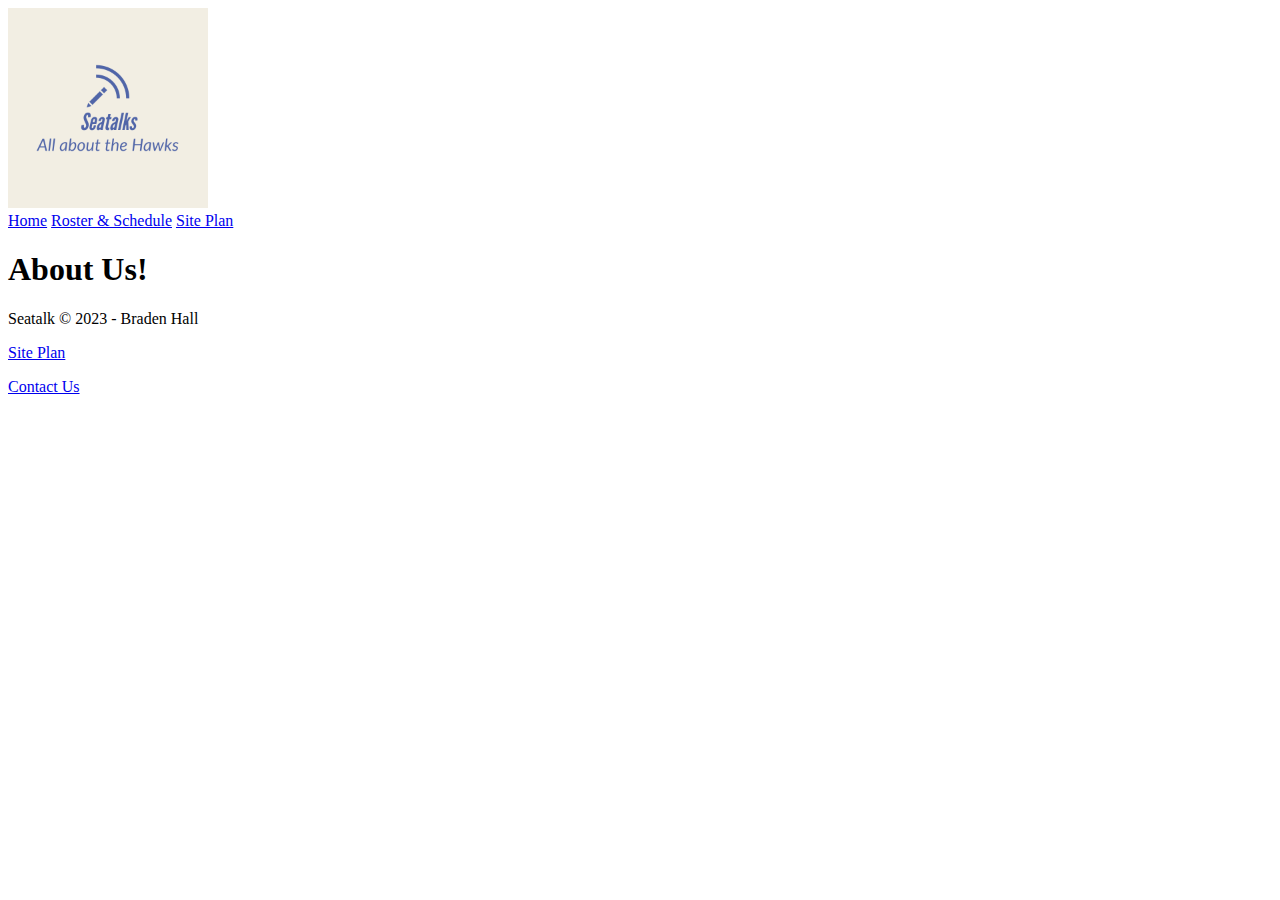
==== seatalk/about-us.html @ 3eeea03c "added 2 subpages" ====
<!DOCTYPE html>
<html lang="en">
<head>
    <meta charset="UTF-8">
    <meta name="viewport" content="width=device-width, initial-scale=1.0">
    <title>Seatalks</title>
</head>
<body>
    <header>
        <a href="index.html" id="logo_link">
            <img class="logo" src="images/Seatalks-logos/Seatalks-logos.jpeg" alt="Seatalks Logo" width="200">
        </a>
        <nav>
            <a href="index.html">Home</a>
            <a href="roster-schedule.html">Roster & Schedule</a>
            <a href="about-us.html">Site Plan</a>
        </nav>
    </header>
    <div calss="title-heading">
        <h1>About Us!</h1>
        <h3>
        </h3>
    </div>


    
    <footer>
        <p>Seatalk &copy; 2023 - Braden Hall</p>
        <p><a href="site-plan.html">Site Plan</a></p>
        <p><a href="contactus.html">Contact Us</a></p>
    </footer>
</body>

</html>
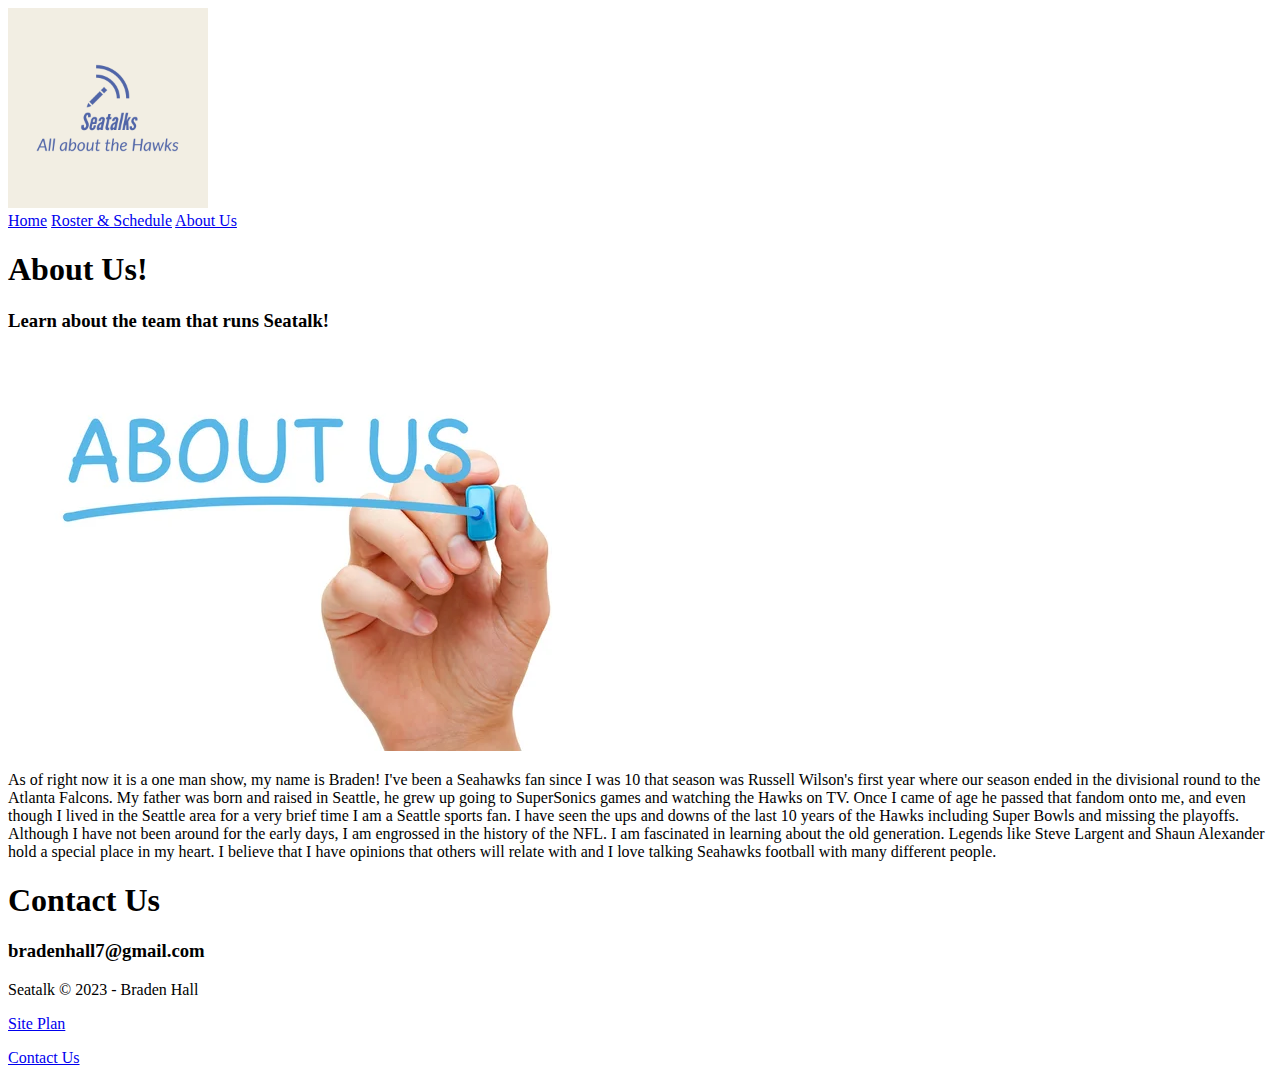
==== commit de40271f: "added content to pages" ====
--- a/seatalk/about-us.html
+++ b/seatalk/about-us.html
@@ -13,21 +13,33 @@
         <nav>
             <a href="index.html">Home</a>
             <a href="roster-schedule.html">Roster & Schedule</a>
-            <a href="about-us.html">Site Plan</a>
+            <a href="about-us.html">About Us</a>
         </nav>
     </header>
     <div calss="title-heading">
         <h1>About Us!</h1>
         <h3>
+            Learn about the team that runs Seatalk!
         </h3>
     </div>
 
+    <div class="content">
+        <img src="images/aboutus.jpg" alt="About Us">
+        <p>
+            As of right now it is a one man show, my name is Braden! I've been a Seahawks fan since I was 10 that season was Russell Wilson's first year where our season ended in the divisional round to the Atlanta Falcons. My father was born and raised in Seattle, he grew up going to SuperSonics games and watching the Hawks on TV. Once I came of age he passed that fandom onto me, and even though I lived in the Seattle area for a very brief time I am a Seattle sports fan. I have seen the ups and downs of the last 10 years of the Hawks including Super Bowls and missing the playoffs. Although I have not been around for the early days, I am engrossed in the history of the NFL. I am fascinated in learning about the old generation. Legends like Steve Largent and Shaun Alexander hold a special place in my heart. I believe that I have opinions that others will relate with and I love talking Seahawks football with many different people.
+        </p>
+
+        <h1>Contact Us</h1>
+        <h3>bradenhall7@gmail.com</h3>
+
+
+    </div>
 
     
     <footer>
         <p>Seatalk &copy; 2023 - Braden Hall</p>
         <p><a href="site-plan.html">Site Plan</a></p>
-        <p><a href="contactus.html">Contact Us</a></p>
+        <p><a href="about-us.html">Contact Us</a></p>
     </footer>
 </body>
 
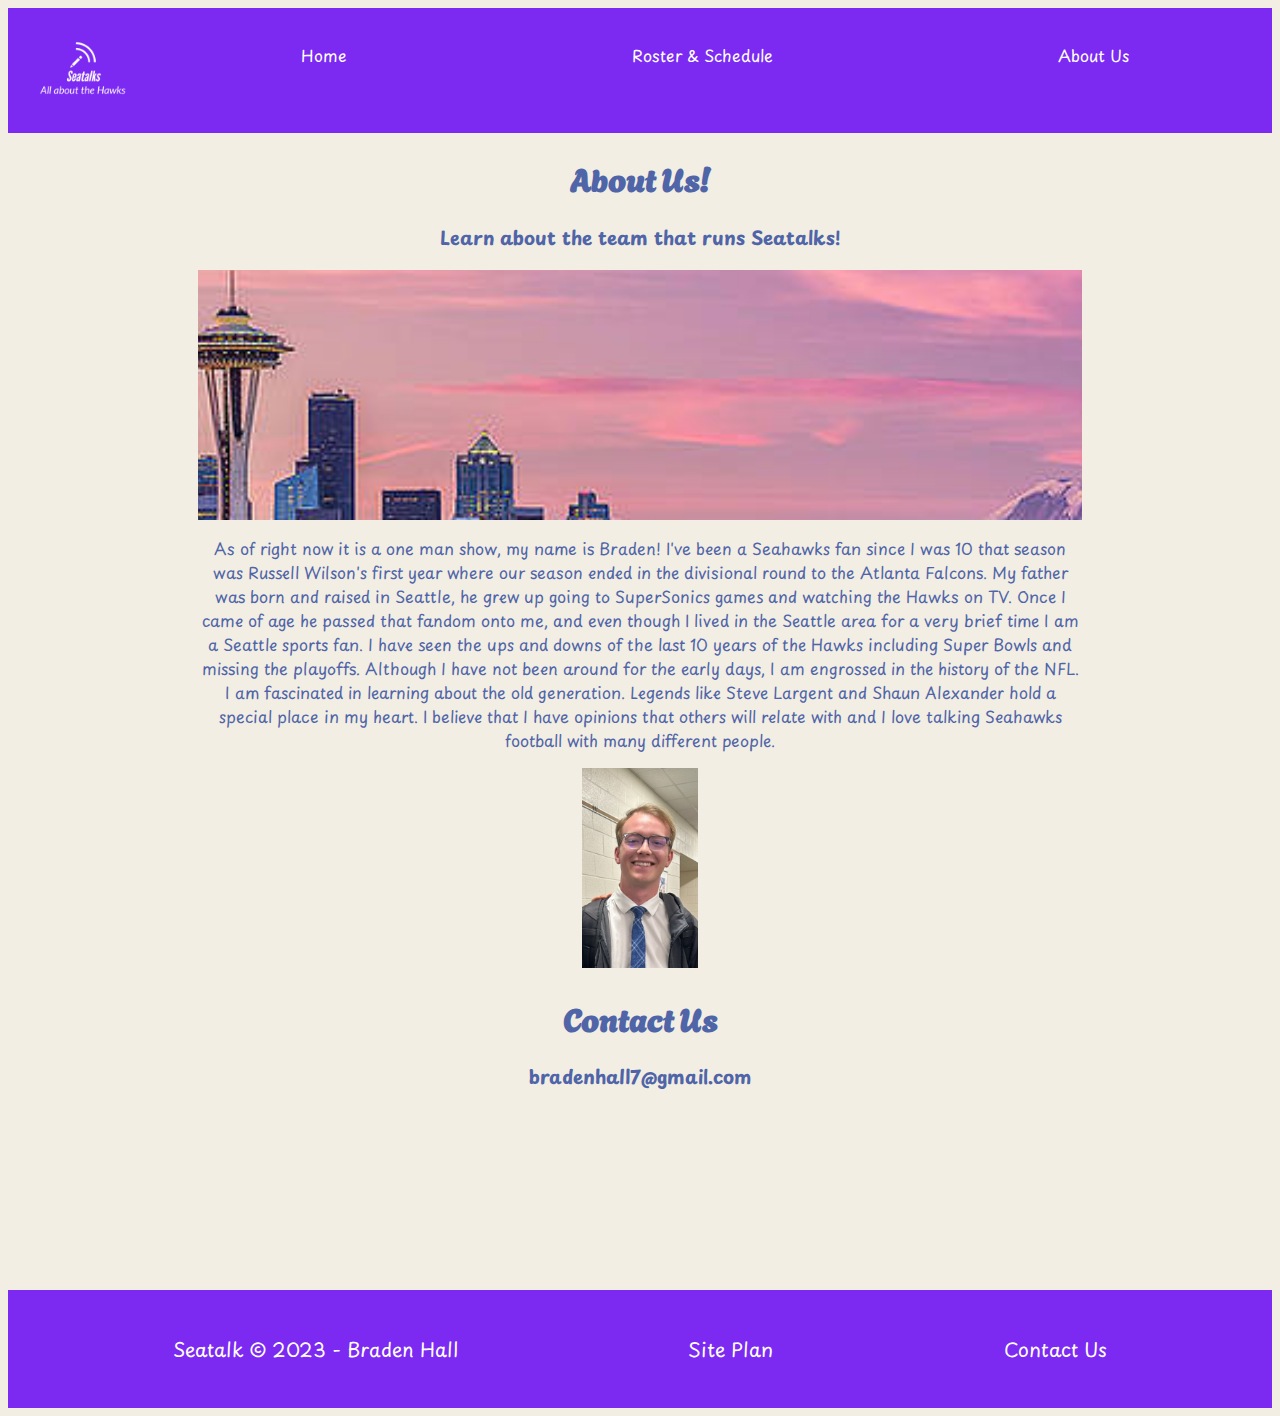
==== commit 6192477e: "added images and made the pages look better" ====
--- a/seatalk/about-us.html
+++ b/seatalk/about-us.html
@@ -1,6 +1,7 @@
 <!DOCTYPE html>
 <html lang="en">
 <head>
+    <link rel="stylesheet" href="styles/styles.css">
     <meta charset="UTF-8">
     <meta name="viewport" content="width=device-width, initial-scale=1.0">
     <title>Seatalks</title>
@@ -8,7 +9,7 @@
 <body>
     <header>
         <a href="index.html" id="logo_link">
-            <img class="logo" src="images/Seatalks-logos/Seatalks-logos.jpeg" alt="Seatalks Logo" width="200">
+            <img class="logo" src="images/Seatalks-logos/Seatalks-logos_white.png" alt="Seatalks Logo" width="120">
         </a>
         <nav>
             <a href="index.html">Home</a>
@@ -16,25 +17,39 @@
             <a href="about-us.html">About Us</a>
         </nav>
     </header>
+<main>
     <div calss="title-heading">
         <h1>About Us!</h1>
         <h3>
-            Learn about the team that runs Seatalk!
+            Learn about the team that runs Seatalks!
         </h3>
     </div>
 
     <div class="content">
-        <img src="images/aboutus.jpg" alt="About Us">
+        <style>
+        
+            .parallax {
+                background-image: url("images/seattle-skyline.jpg");
+                min-height: 250px;
+                width: 100%;
+                background-attachment: fixed;
+                background-position: center;
+                background-repeat: no-repeat;
+                background-size: cover;
+            }
+            </style>
+            <div class="parallax"></div>
         <p>
             As of right now it is a one man show, my name is Braden! I've been a Seahawks fan since I was 10 that season was Russell Wilson's first year where our season ended in the divisional round to the Atlanta Falcons. My father was born and raised in Seattle, he grew up going to SuperSonics games and watching the Hawks on TV. Once I came of age he passed that fandom onto me, and even though I lived in the Seattle area for a very brief time I am a Seattle sports fan. I have seen the ups and downs of the last 10 years of the Hawks including Super Bowls and missing the playoffs. Although I have not been around for the early days, I am engrossed in the history of the NFL. I am fascinated in learning about the old generation. Legends like Steve Largent and Shaun Alexander hold a special place in my heart. I believe that I have opinions that others will relate with and I love talking Seahawks football with many different people.
         </p>
+        <img src="images/me.jpg" alt="Photo of me" height="200">
 
         <h1>Contact Us</h1>
         <h3>bradenhall7@gmail.com</h3>
 
 
     </div>
-
+</main>
     
     <footer>
         <p>Seatalk &copy; 2023 - Braden Hall</p>
--- a/seatalk/styles/styles.css
+++ b/seatalk/styles/styles.css
@@ -0,0 +1,113 @@
+@import url('https://fonts.googleapis.com/css2?family=Agbalumo&family=Playpen+Sans&display=swap');
+
+body {
+    font-family: "Playpen Sans";
+    color: #5065A8;
+    background-color: #F2EEE3;
+    text-align: center;
+}
+
+
+
+h1, h2 {
+    font-family: "Agbalumo";
+    color: #5065A8;
+    text-align: center;
+}
+
+header {
+    background-color: #7C29F2;
+    display: grid;
+    grid-template-columns: 150px auto;
+}
+
+#myBtn {
+    display: none; 
+    position: fixed; 
+    bottom: 20px;
+    right: 30px;
+    z-index: 99; 
+    border: none; 
+    outline: none; 
+    background-color: #7C29F2; 
+    color: white; 
+    cursor: pointer; 
+    padding: 15px;
+    border-radius: 10px; 
+    font-size: 18px;
+  }
+  
+  #myBtn:hover {
+    background-color: #555; 
+  }
+
+.logo {
+    margin: 0 auto;
+    border: #7C29F2;
+}
+
+nav {
+    display: flex;
+    justify-content: space-around;
+    background-color: #7C29F2;
+}
+nav a {
+    text-align: center;
+    color: white;
+    text-decoration: none;
+    padding: 35px;
+}
+nav a:hover {
+    background-color: #5065A8;
+    color: white;
+}
+
+main {
+    margin-left: 15%;
+    margin-right: 15%;
+}
+
+.article {
+    margin-top: 25px;
+    background-color: #F2EEE3;
+    border: 5px solid #d3d3d3;
+    
+}
+
+.article p {
+    margin-left: 10px;
+    margin-right: 10px;
+}
+
+#art-heading {
+    font-size: large;
+    margin-top: 50px;
+}
+
+
+
+footer {
+    background-color: #7C29F2;
+    color: white;
+    padding: 25px 50px;
+    margin-top: 200px;
+    display: flex;
+    justify-content: space-around;
+    align-items: center;
+}
+
+footer p {
+    font-size: 1.2em;
+    
+}
+footer p a:hover {
+    text-decoration: underline;
+}
+footer a {
+    color:white;
+    text-decoration: none;
+}
+footer a:hover {
+    background-color: #5065A8;
+    color: white
+}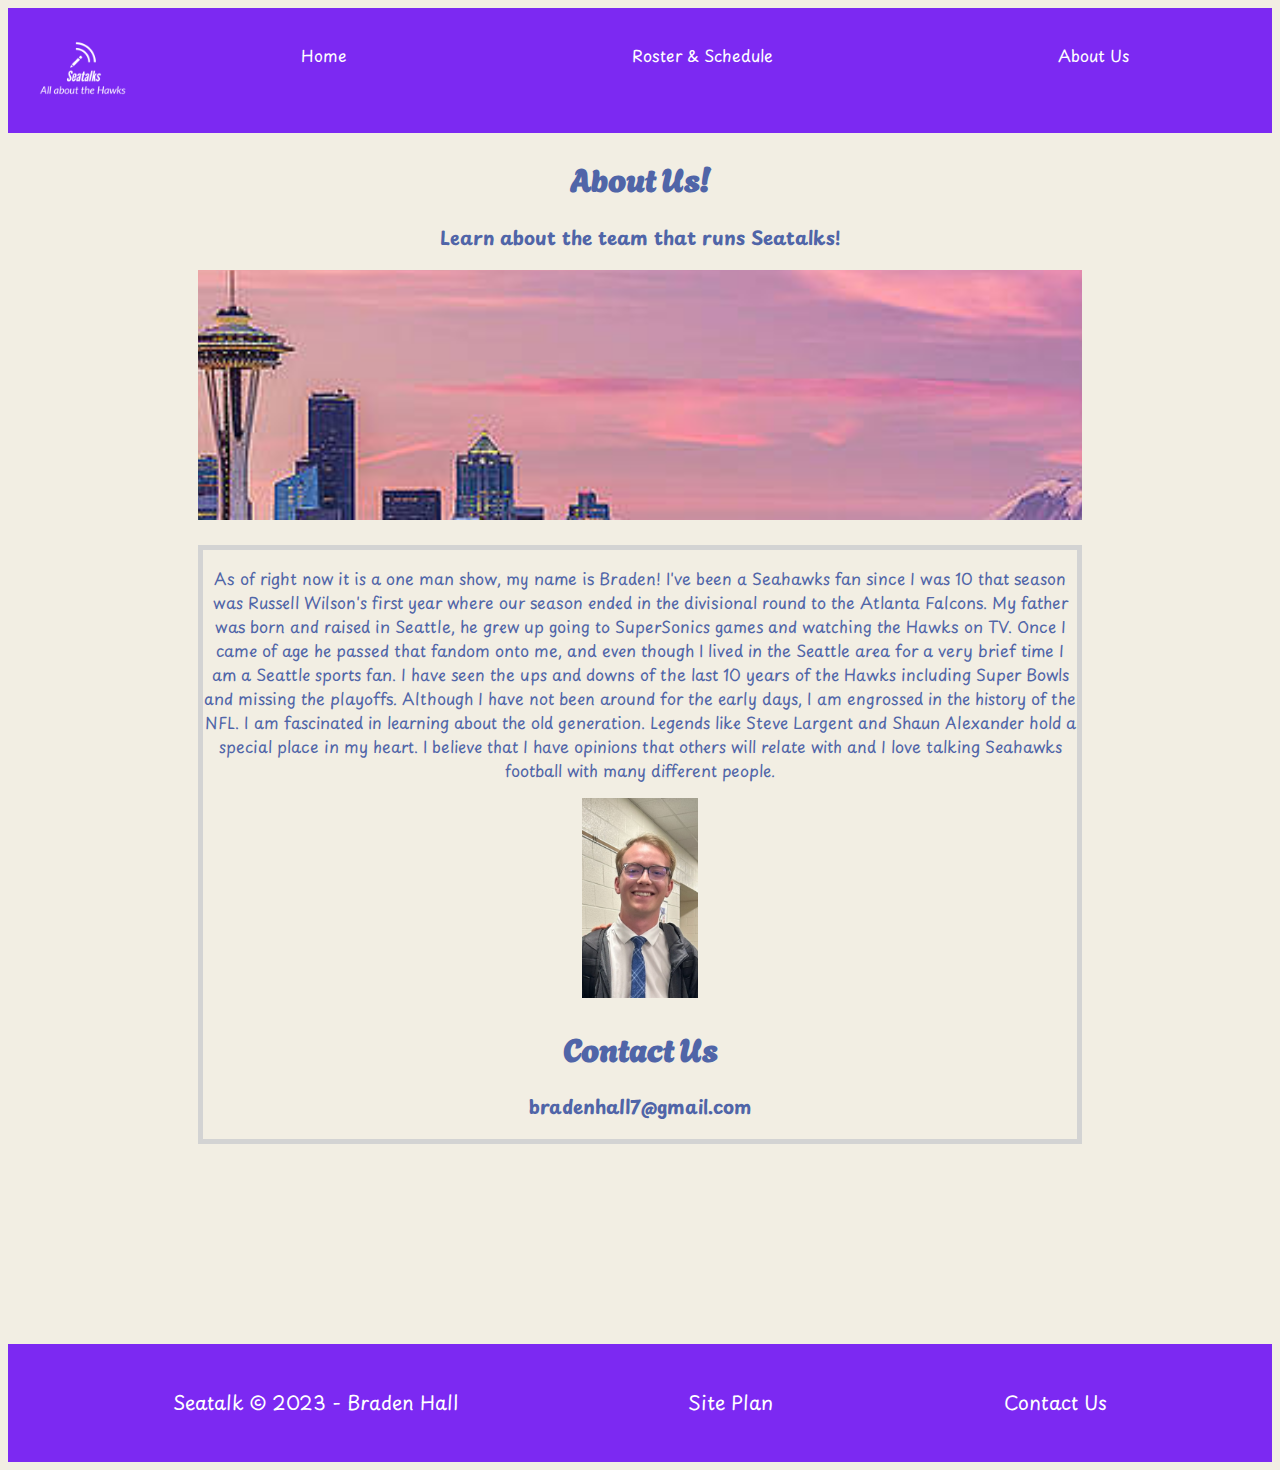
==== commit e46ee5d0: "border in the about us page" ====
--- a/seatalk/about-us.html
+++ b/seatalk/about-us.html
@@ -39,14 +39,17 @@
             }
             </style>
             <div class="parallax"></div>
+        
+        <div class="about-us-content">
         <p>
             As of right now it is a one man show, my name is Braden! I've been a Seahawks fan since I was 10 that season was Russell Wilson's first year where our season ended in the divisional round to the Atlanta Falcons. My father was born and raised in Seattle, he grew up going to SuperSonics games and watching the Hawks on TV. Once I came of age he passed that fandom onto me, and even though I lived in the Seattle area for a very brief time I am a Seattle sports fan. I have seen the ups and downs of the last 10 years of the Hawks including Super Bowls and missing the playoffs. Although I have not been around for the early days, I am engrossed in the history of the NFL. I am fascinated in learning about the old generation. Legends like Steve Largent and Shaun Alexander hold a special place in my heart. I believe that I have opinions that others will relate with and I love talking Seahawks football with many different people.
         </p>
         <img src="images/me.jpg" alt="Photo of me" height="200">
-
+        
+        
         <h1>Contact Us</h1>
         <h3>bradenhall7@gmail.com</h3>
-
+        </div>
 
     </div>
 </main>
--- a/seatalk/styles/styles.css
+++ b/seatalk/styles/styles.css
@@ -84,6 +84,10 @@
     margin-top: 50px;
 }
 
+.about-us-content {
+    margin-top: 25px;
+    border: 5px solid #d3d3d3;
+}
 
 
 footer {
